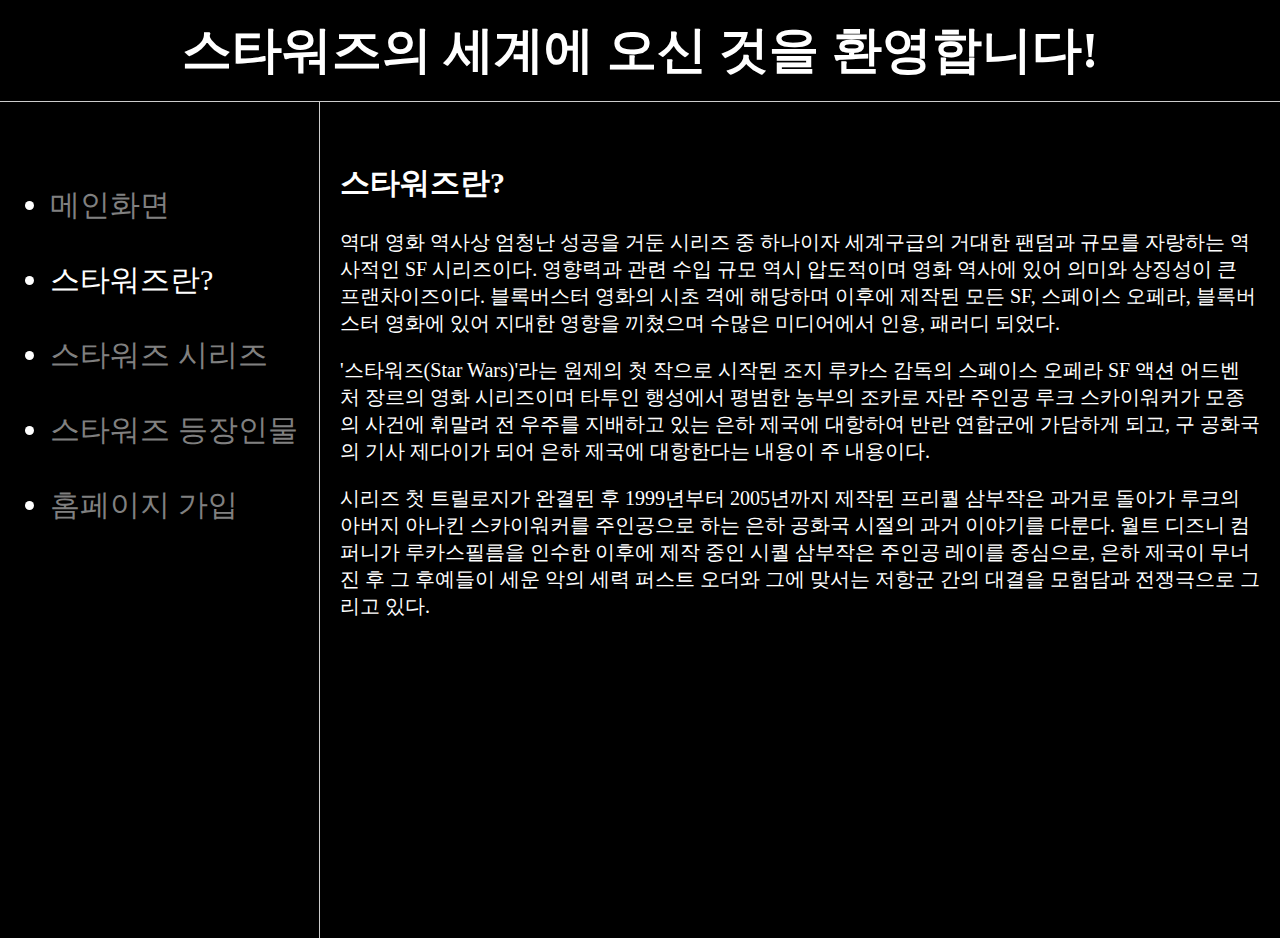
==== about.html @ 1466c6a3 "no" ====
<!DOCTYPE html>
<html lang="kr">
<head>
    <meta charset="UTF-8">
    <meta name="viewport" content="width=device-width, initial-scale=1.0">
    <link rel="stylesheet" href="style.css">
    <title> 스타워즈의 세계에 오신 것을 환영합니다. </title>
</head>
<body style="margin: 0px;">
    <h1> 스타워즈의 세계에 오신 것을 환영합니다! </h1>
    <div id="test">
    <div>
    <ul>
        <br><br>
        <li> <a href="main.html"> 메인화면 </a> </li><br>
        <li> 스타워즈란? </li><br>
        <li> <a href="series.html"> 스타워즈 시리즈 </a></li><br>
        <li> <a href="character.html"> 스타워즈 등장인물 </a></li><br>
        <li> <a href="trivia.html"> 홈페이지 가입 </a></li><br>
    </ul>
</div>
<div>
    <br><br>
    <h2 style="font-size: 30px;"> 스타워즈란? </h2>
    <p style="font-size: 20px;"> 역대 영화 역사상 엄청난 성공을 거둔 시리즈 중 하나이자 세계구급의 거대한 팬덤과 규모를 자랑하는 역사적인 SF 시리즈이다. 영향력과 관련 수입 규모 역시 압도적이며 영화 역사에 있어 의미와 상징성이 큰 프랜차이즈이다. 블록버스터 영화의 시초 격에 해당하며 이후에 제작된 모든 SF, 스페이스 오페라, 블록버스터 영화에 있어 지대한 영향을 끼쳤으며 수많은 미디어에서 인용, 패러디 되었다.</p>
    <p style="font-size: 20px;">'스타워즈(Star Wars)'라는 원제의 첫 작으로 시작된 조지 루카스 감독의 스페이스 오페라 SF 액션 어드벤처 장르의 영화 시리즈이며 타투인 행성에서 평범한 농부의 조카로 자란 주인공 루크 스카이워커가 모종의 사건에 휘말려 전 우주를 지배하고 있는 은하 제국에 대항하여 반란 연합군에 가담하게 되고, 구 공화국의 기사 제다이가 되어 은하 제국에 대항한다는 내용이 주 내용이다.</p>
    <p style="font-size: 20px;"> 시리즈 첫 트릴로지가 완결된 후 1999년부터 2005년까지 제작된 프리퀄 삼부작은 과거로 돌아가 루크의 아버지 아나킨 스카이워커를 주인공으로 하는 은하 공화국 시절의 과거 이야기를 다룬다. 월트 디즈니 컴퍼니가 루카스필름을 인수한 이후에 제작 중인 시퀄 삼부작은 주인공 레이를 중심으로, 은하 제국이 무너진 후 그 후예들이 세운 악의 세력 퍼스트 오더와 그에 맞서는 저항군 간의 대결을 모험담과 전쟁극으로 그리고 있다.</p>
    <br>
</div>
</div>
</body>
</html>
---- style.css ----
a:link { color: gray; text-decoration: none; }
a:visited { color: gray; text-decoration: none; }
a:hover { color: white; text-decoration: none; }
body{
    background-color: black;
    color: white;
    margin: 0pxs;
    padding: 0px;
}
h1{
    text-align: center;
    font-size: 50px;
    border-bottom: 1px solid #ccc;
    margin: 0px;
    padding: 17px;
}
h2{
    margin-left: 20px;
}
#test ul{
    font-size: 30px;
    width: 320x;
    height: 806px;
    border-right: 1px solid #ccc;
    margin: 0px;
    margin-left: 35px;
    padding: 15px;
}

#test p{
    margin-left: 20px;
    margin-right: 20px;
}

#test {
    margin: 0px;
    display: grid;
    grid-template-columns: 320px 1fr;
}
@media (max-width: 800px){
    #test{
        display: block;
        }
    #test ul{
        height: auto;
        border-right: none;
    }
    h1{
        border-bottom: none;
    }
}
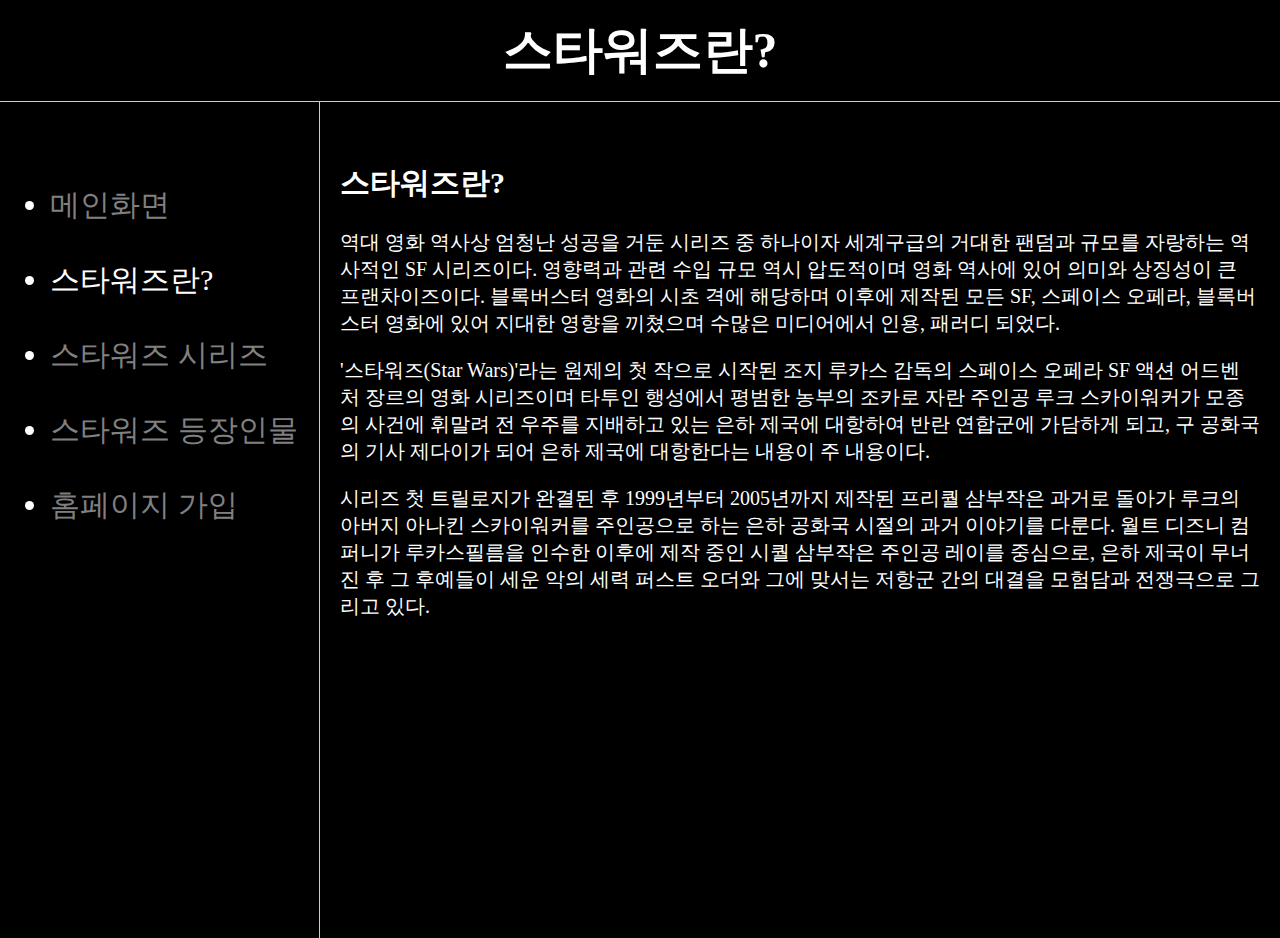
==== commit af24f382: "Update about.html" ====
--- a/about.html
+++ b/about.html
@@ -4,10 +4,10 @@
     <meta charset="UTF-8">
     <meta name="viewport" content="width=device-width, initial-scale=1.0">
     <link rel="stylesheet" href="style.css">
-    <title> 스타워즈의 세계에 오신 것을 환영합니다. </title>
+    <title> 스타워즈란? </title>
 </head>
 <body style="margin: 0px;">
-    <h1> 스타워즈의 세계에 오신 것을 환영합니다! </h1>
+    <h1> 스타워즈란? </h1>
     <div id="test">
     <div>
     <ul>
@@ -29,4 +29,4 @@
 </div>
 </div>
 </body>
-</html>+</html>
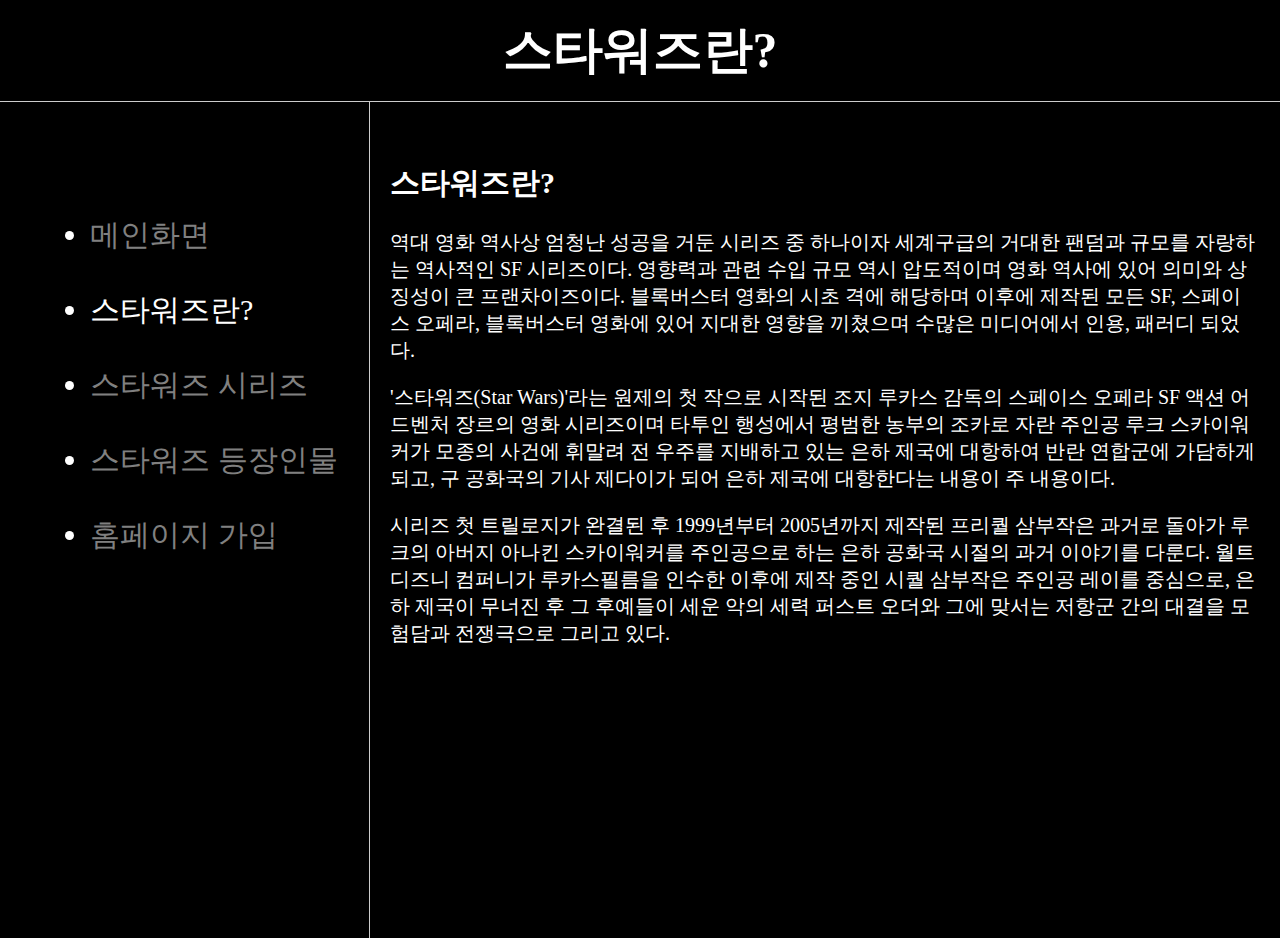
==== commit d8410d0c: "ex" ====
--- a/about.html
+++ b/about.html
@@ -8,25 +8,25 @@
 </head>
 <body style="margin: 0px;">
     <h1> 스타워즈란? </h1>
-    <div id="test">
-    <div>
-    <ul>
-        <br><br>
-        <li> <a href="main.html"> 메인화면 </a> </li><br>
-        <li> 스타워즈란? </li><br>
-        <li> <a href="series.html"> 스타워즈 시리즈 </a></li><br>
-        <li> <a href="character.html"> 스타워즈 등장인물 </a></li><br>
-        <li> <a href="trivia.html"> 홈페이지 가입 </a></li><br>
-    </ul>
-</div>
-<div>
-    <br><br>
-    <h2 style="font-size: 30px;"> 스타워즈란? </h2>
-    <p style="font-size: 20px;"> 역대 영화 역사상 엄청난 성공을 거둔 시리즈 중 하나이자 세계구급의 거대한 팬덤과 규모를 자랑하는 역사적인 SF 시리즈이다. 영향력과 관련 수입 규모 역시 압도적이며 영화 역사에 있어 의미와 상징성이 큰 프랜차이즈이다. 블록버스터 영화의 시초 격에 해당하며 이후에 제작된 모든 SF, 스페이스 오페라, 블록버스터 영화에 있어 지대한 영향을 끼쳤으며 수많은 미디어에서 인용, 패러디 되었다.</p>
-    <p style="font-size: 20px;">'스타워즈(Star Wars)'라는 원제의 첫 작으로 시작된 조지 루카스 감독의 스페이스 오페라 SF 액션 어드벤처 장르의 영화 시리즈이며 타투인 행성에서 평범한 농부의 조카로 자란 주인공 루크 스카이워커가 모종의 사건에 휘말려 전 우주를 지배하고 있는 은하 제국에 대항하여 반란 연합군에 가담하게 되고, 구 공화국의 기사 제다이가 되어 은하 제국에 대항한다는 내용이 주 내용이다.</p>
-    <p style="font-size: 20px;"> 시리즈 첫 트릴로지가 완결된 후 1999년부터 2005년까지 제작된 프리퀄 삼부작은 과거로 돌아가 루크의 아버지 아나킨 스카이워커를 주인공으로 하는 은하 공화국 시절의 과거 이야기를 다룬다. 월트 디즈니 컴퍼니가 루카스필름을 인수한 이후에 제작 중인 시퀄 삼부작은 주인공 레이를 중심으로, 은하 제국이 무너진 후 그 후예들이 세운 악의 세력 퍼스트 오더와 그에 맞서는 저항군 간의 대결을 모험담과 전쟁극으로 그리고 있다.</p>
-    <br>
-</div>
-</div>
+    <div id="test1">
+        <div id="test2">
+            <ul>
+            <br><br>
+            <li> <a href="main.html"> 메인화면 </a> </li><br>
+            <li> 스타워즈란? </li><br>
+            <li> <a href="series.html"> 스타워즈 시리즈 </a></li><br>
+            <li> <a href="character.html"> 스타워즈 등장인물 </a></li><br>
+            <li> <a href="trivia.html"> 홈페이지 가입 </a></li><br>
+            </ul>
+        </div>
+        <div id="test3">
+            <br><br>
+            <h2 style="font-size: 30px;"> 스타워즈란? </h2>
+            <p style="font-size: 20px;"> 역대 영화 역사상 엄청난 성공을 거둔 시리즈 중 하나이자 세계구급의 거대한 팬덤과 규모를 자랑하는 역사적인 SF 시리즈이다. 영향력과 관련 수입 규모 역시 압도적이며 영화 역사에 있어 의미와 상징성이 큰 프랜차이즈이다. 블록버스터 영화의 시초 격에 해당하며 이후에 제작된 모든 SF, 스페이스 오페라, 블록버스터 영화에 있어 지대한 영향을 끼쳤으며 수많은 미디어에서 인용, 패러디 되었다.</p>
+            <p style="font-size: 20px;">'스타워즈(Star Wars)'라는 원제의 첫 작으로 시작된 조지 루카스 감독의 스페이스 오페라 SF 액션 어드벤처 장르의 영화 시리즈이며 타투인 행성에서 평범한 농부의 조카로 자란 주인공 루크 스카이워커가 모종의 사건에 휘말려 전 우주를 지배하고 있는 은하 제국에 대항하여 반란 연합군에 가담하게 되고, 구 공화국의 기사 제다이가 되어 은하 제국에 대항한다는 내용이 주 내용이다.</p>
+            <p style="font-size: 20px;"> 시리즈 첫 트릴로지가 완결된 후 1999년부터 2005년까지 제작된 프리퀄 삼부작은 과거로 돌아가 루크의 아버지 아나킨 스카이워커를 주인공으로 하는 은하 공화국 시절의 과거 이야기를 다룬다. 월트 디즈니 컴퍼니가 루카스필름을 인수한 이후에 제작 중인 시퀄 삼부작은 주인공 레이를 중심으로, 은하 제국이 무너진 후 그 후예들이 세운 악의 세력 퍼스트 오더와 그에 맞서는 저항군 간의 대결을 모험담과 전쟁극으로 그리고 있다.</p>
+            <br>
+        </div>
+    </div>
 </body>
 </html>
--- a/style.css
+++ b/style.css
@@ -17,9 +17,16 @@
 h2{
     margin-left: 20px;
 }
-#test ul{
+
+#test1 {
+    margin: 0px;
+    display: grid;
+    grid-template-columns: 370px 1fr;
+}
+
+#test2{
     font-size: 30px;
-    width: 320x;
+    width: 370x;
     height: 806px;
     border-right: 1px solid #ccc;
     margin: 0px;
@@ -27,25 +34,20 @@
     padding: 15px;
 }
 
-#test p{
+#test3 p{
     margin-left: 20px;
     margin-right: 20px;
 }
 
-#test {
-    margin: 0px;
-    display: grid;
-    grid-template-columns: 320px 1fr;
-}
 @media (max-width: 800px){
-    #test{
+    #test1{
         display: block;
         }
-    #test ul{
+    #test2 ul{
         height: auto;
         border-right: none;
     }
     h1{
         border-bottom: none;
     }
-}+}
